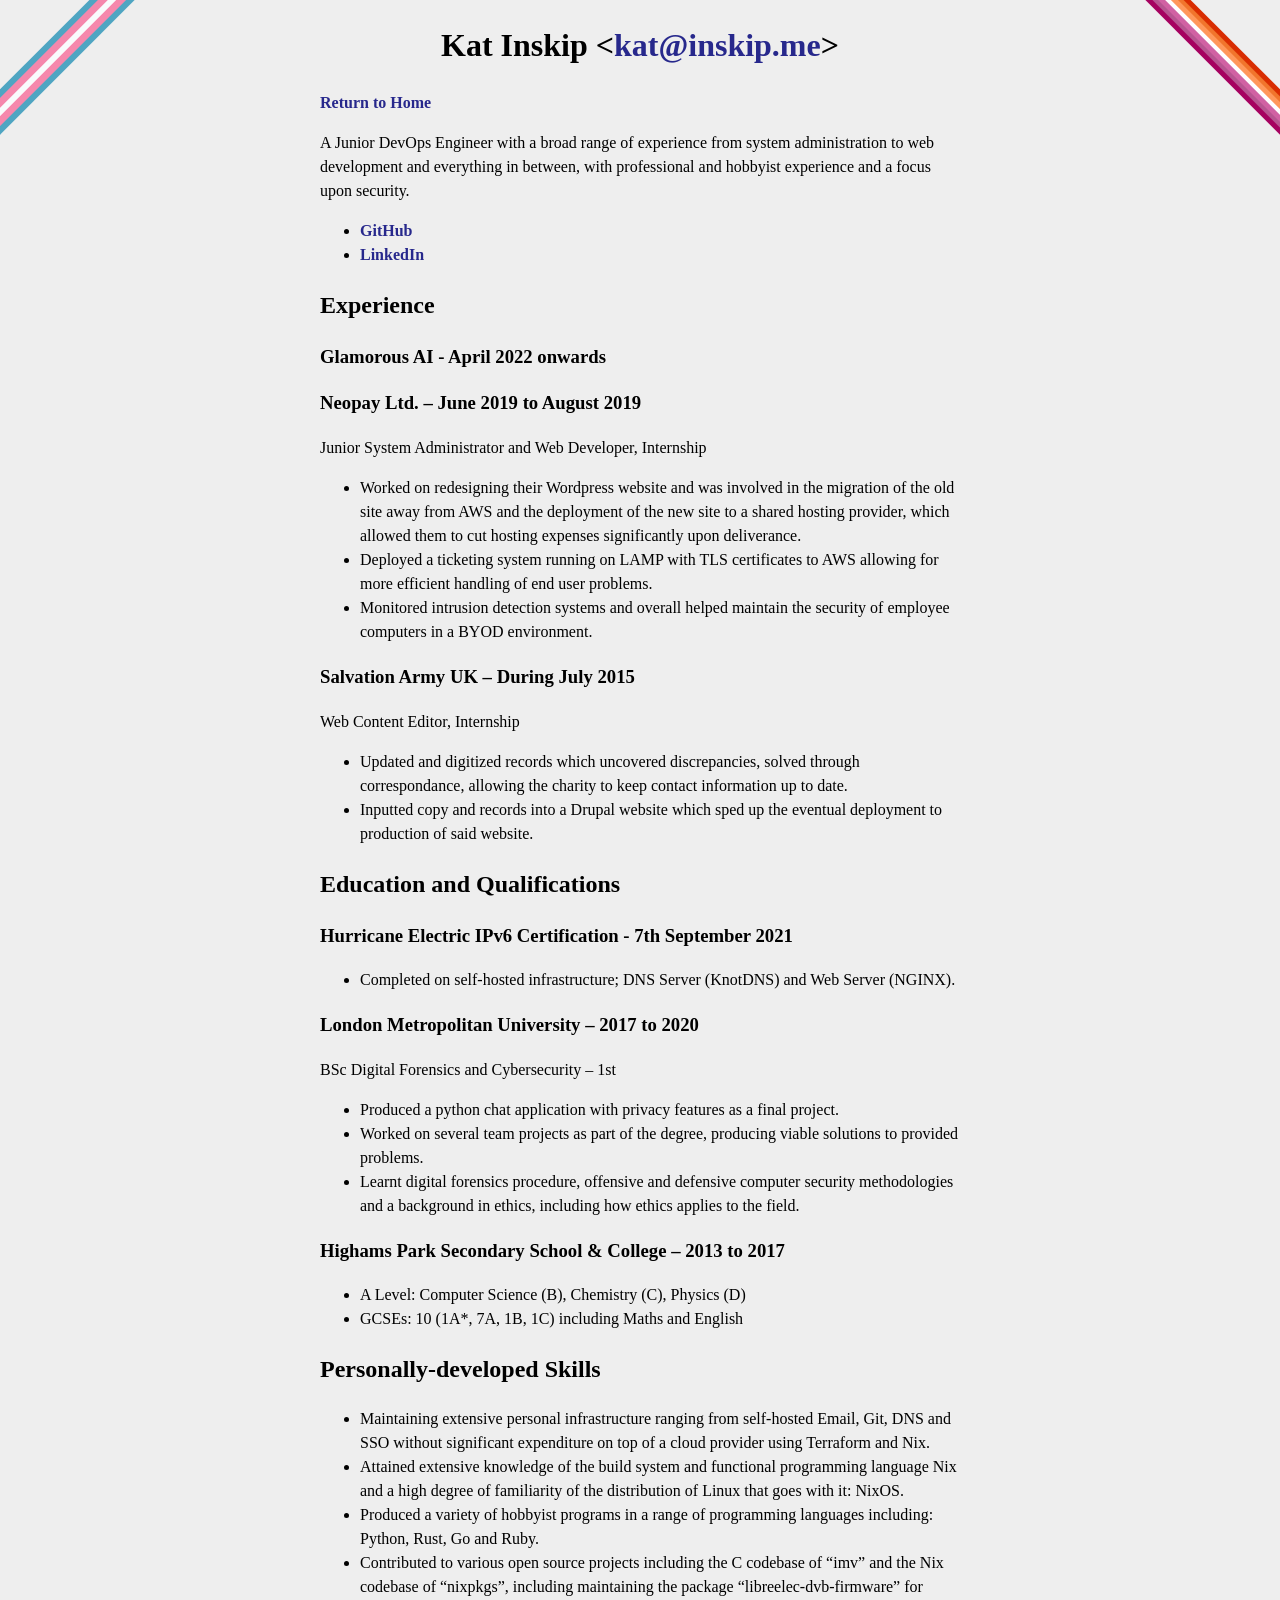
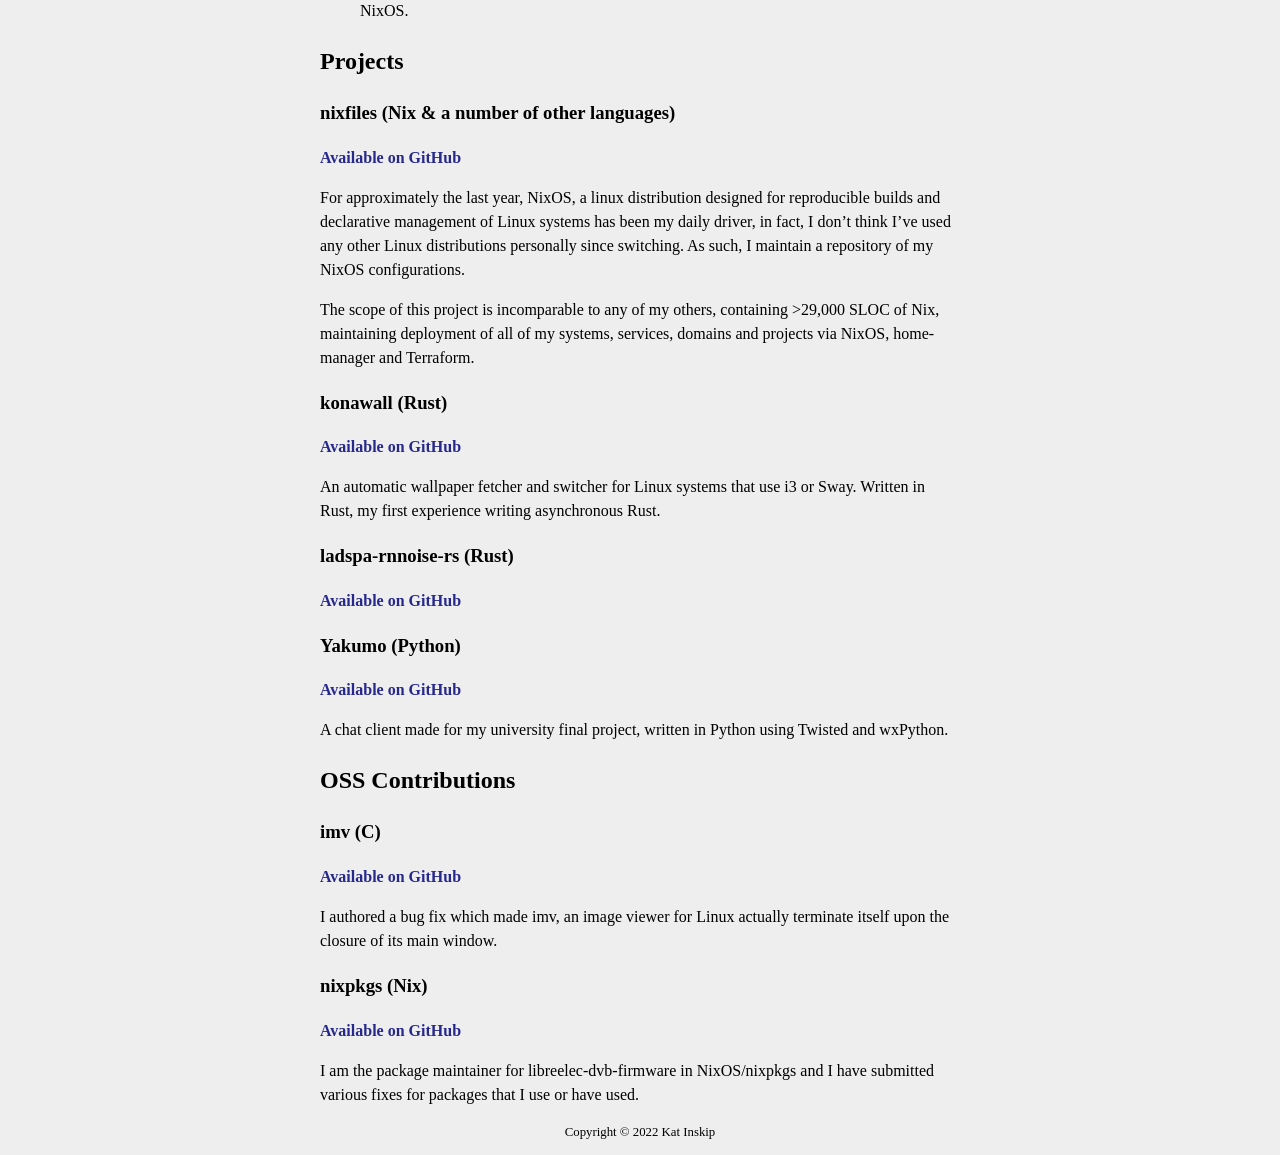
==== cv/index.html @ 779f6b40 "Initial commit" ====
<!doctype html>

<html lang="en">
	<head>
		<meta charset="utf-8">
		<meta name="viewport" content="width=device-width, initial-scale=0">
		<link rel="stylesheet" type="text/css" href="/style.css">
		<title>Kat Inskip | CV</title>
	</head>
	<body>
		<div class="trans stripey-boi boi-l"></div>
		<div class="lesbian stripey-boi boi-r"></div>
		<header>
			<h1>Kat Inskip &lt;<a href="mailto:kat@inskip.me">kat@inskip.me</a>&gt;</h1>
			<a href="/">Return to Home</a>
			</section>
		</header>
		<main>
<p>A Junior DevOps Engineer with a broad range of experience from system administration to web development and everything in between, with professional and hobbyist experience and a focus upon security.</p>
<ul>
<li><a href="https://github.com/kittywitch"><i data-feather="github"></i> GitHub</a></li>
<li><a href="https://www.linkedin.com/in/kat-inskip-7b6bbb19b/"><i data-feather="linkedin"></i> LinkedIn</a></li>
</ul>
<h2 id="experience">Experience</h2>
<h3 id="glamorous-ai--april-2022">Glamorous AI - April 2022 onwards</h3>
<h3 id="neopay-ltd--june-2019-to-august-2019">Neopay Ltd. – June 2019 to August 2019</h3>
<p>Junior System Administrator and Web Developer, Internship</p>
<ul>
<li>Worked on redesigning their Wordpress website and was involved in the migration of the old site away from AWS and the deployment of the new site to a shared hosting provider, which allowed them to cut hosting expenses significantly upon deliverance.</li>
<li>Deployed a ticketing system running on LAMP with TLS certificates to AWS allowing for more efficient handling of end user problems.</li>
<li>Monitored intrusion detection systems and overall helped maintain the security of employee computers in a BYOD environment.</li>
</ul>
<h3 id="salvation-army-uk--during-july-2015">Salvation Army UK – During July 2015</h3>
<p>Web Content Editor, Internship</p>
<ul>
<li>Updated and digitized records which uncovered discrepancies, solved through correspondance, allowing the charity to keep contact information up to date.</li>
<li>Inputted copy and records into a Drupal website which sped up the eventual deployment to production of said website.</li>
</ul>
<h2 id="education-and-qualifications">Education and Qualifications</h2>
<h3 id="hurricane-electric-ipv6-certification---7th-september-2021">Hurricane Electric IPv6 Certification - 7th September 2021</h3>
<ul>
<li>Completed on self-hosted infrastructure; DNS Server (KnotDNS) and Web
Server (NGINX).</li>
</ul>
<h3 id="london-metropolitan-university--2017-to-2020">London Metropolitan University – 2017 to 2020</h3>
<p>BSc Digital Forensics and Cybersecurity – 1st</p>
<ul>
<li>Produced a python chat application with privacy features as a final project.</li>
<li>Worked on several team projects as part of the degree, producing viable solutions to provided problems.</li>
<li>Learnt digital forensics procedure, offensive and defensive computer security methodologies and a background in ethics, including how ethics applies to the field.</li>
</ul>
<h3 id="highams-park-secondary-school--college--2013-to-2017">Highams Park Secondary School &amp; College – 2013 to 2017</h3>
<ul>
<li>A Level: Computer Science (B), Chemistry (C), Physics (D)</li>
<li>GCSEs: 10 (1A*, 7A, 1B, 1C) including Maths and English</li>
</ul>
<h2 id="personally-developed-skills">Personally-developed Skills</h2>
<ul>
<li>Maintaining extensive personal infrastructure ranging from self-hosted Email, Git, DNS and SSO without significant expenditure on top of a cloud provider using Terraform and Nix.</li>
<li>Attained extensive knowledge of the build system and functional programming language Nix and a high degree of familiarity of the distribution of Linux that goes with it: NixOS.</li>
<li>Produced a variety of hobbyist programs in a range of programming languages including: Python, Rust, Go and Ruby.</li>
<li>Contributed to various open source projects including the C codebase of “imv” and the Nix codebase of “nixpkgs”, including maintaining the package “libreelec-dvb-firmware” for NixOS.</li>
</ul>
<h2 id="projects">Projects</h2>
<h3 id="nixfiles-nix--a-number-of-other-languages">nixfiles (Nix &amp; a number of other languages)</h3>
<p><a href="https://github.com/kittywitch/nixfiles">Available on GitHub</a></p>
<p>For approximately the last year, NixOS, a linux distribution designed for reproducible builds and declarative management of Linux systems has been my daily driver, in fact, I don&rsquo;t think I&rsquo;ve used any other Linux distributions personally since switching. As such, I maintain a repository of my NixOS configurations.</p>
<p>The scope of this project is incomparable to any of my others, containing &gt;29,000 SLOC of Nix, maintaining deployment of all of my systems, services, domains and projects via NixOS, home-manager and Terraform.</p>
<h3 id="konawall-rust">konawall (Rust)</h3>
<p><a href="https://github.com/kittywitch/konawall-rs">Available on GitHub</a></p>
<p>An automatic wallpaper fetcher and switcher for Linux systems that use i3 or Sway. Written in Rust, my first experience writing asynchronous Rust.</p>
<h3 id="ladspa-rnnoise-rs-rust">ladspa-rnnoise-rs (Rust)</h3>
<p><a href="https://github.com/kittywitch/ladspa-rnnoise-rs">Available on GitHub</a></p>
<h3 id="yakumo-python">Yakumo (Python)</h3>
<p><a href="https://github.com/kittywitch/yakumo">Available on GitHub</a></p>
<p>A chat client made for my university final project, written in Python using Twisted and wxPython.</p>
<h2 id="oss-contributions">OSS Contributions</h2>
<h3 id="imv-c">imv (C)</h3>
<p><a href="https://github.com/eXeC64/imv/commit/b194997c20fb1ade3aa2828676ca85a2738a8f3e">Available on GitHub</a></p>
<p>I authored a bug fix which made imv, an image viewer for Linux actually terminate itself upon the closure of its main window.</p>
<h3 id="nixpkgs-nix">nixpkgs (Nix)</h3>
<p><a href="https://github.com/NixOS/nixpkgs/pulls?q=is%3Apr+author%3Akittywitch">Available on GitHub</a></p>
<p>I am the package maintainer for libreelec-dvb-firmware in NixOS/nixpkgs and I have submitted various fixes for packages that I use or have used.</p>
		</main>
		<footer>
			<p>Copyright © 2022 Kat Inskip</p>
		</footer>
	</body>
</html>
---- style.css ----
* {
	* box-sizing: border-box;
}

:root {
	--trans-blue: #4fa5c2;
	--trans-pink: #f587ac;
	--trans-white: #f9fbfc;
	--lesbian-darkorange: #d82c01;
	--lesbian-paleorange: #f1752c;
	--lesbian-liteorange: #ff985b;
	--lesbian-center: #ffffff;
	--lesbian-litemagenta: #d162a3;
	--lesbian-palemagenta: #b75591;
	--lesbian-darkmagenta: #a60260;
}

.trans {
	background-image: linear-gradient(
	var(--trans-blue) 0%,
	var(--trans-blue) 20%,
	var(--trans-pink) 20%,
	var(--trans-pink) 40%,
	var(--trans-white) 40%,
	var(--trans-white) 60%,
	var(--trans-pink) 60%,
	var(--trans-pink) 80%,
	var(--trans-blue) 80%,
	var(--trans-blue) 100%
	);
}

.lesbian {
	background-image: linear-gradient(
	var(--lesbian-darkorange) 0%,
	var(--lesbian-darkorange) 14.28%,
	var(--lesbian-paleorange) 14.28%,
	var(--lesbian-paleorange) 28.58%,
	var(--lesbian-liteorange) 28.58%,
	var(--lesbian-liteorange) 42.87%,
	var(--lesbian-center) 42.87%,
	var(--lesbian-center) 57.16%,
	var(--lesbian-litemagenta) 57.16%,
	var(--lesbian-litemagenta) 71.45%,
	var(--lesbian-palemagenta) 71.45%,
	var(--lesbian-palemagenta) 85.74%,
	var(--lesbian-darkmagenta) 85.74%,
	var(--lesbian-darkmagenta) 100%
	);
}


html {
	font-size: 100%;
	line-height: 1.5;
	background: #eee;
}

body {
	max-width: 768px;
	width: 50%;
	margin: 0 auto;
}

div.stripey-boi {
	position: fixed;
	display: block;
	top: 0;
	height: 2em;
	width: 30%;
}

div.boi-l {
	transform: rotate(315deg);
	left: -6em;
}

div.boi-r {
	transform: rotate(45deg);
	right: -6em;
}

header h1, header h2 {
	text-align: center;
}

code {
	background: #ddd;
	border-radius: .5em;
	padding: .25em .5em
}

footer {
	text-align: center;
	font-size: 80%
}

a, a:link {
	text-decoration: none;
	color: #27288c;
	font-weight: 600;
}

a:hover {
	border-bottom: 2px solid #27288c;
}

article.image {
	border: 2px solid #b4b5ea;
	background: #b4b5ea;
}

article.image h3 {
	text-align: center;
	padding: 0;
	margin: 0;
}

article.image img {
	max-width: 100%;
}

@media (prefers-color-scheme: dark) {
	html {
		background: #111;
		color: #fff;
	}
	code {
		background: #333;
	}
	a, a:link {
		color: #b4b5ea;
	}
	a:hover {
		border-bottom: 2px solid #b4b5ea;
	}
	article.image {
		border: 2px solid #27288c;
		background: #27288c;
	}
}
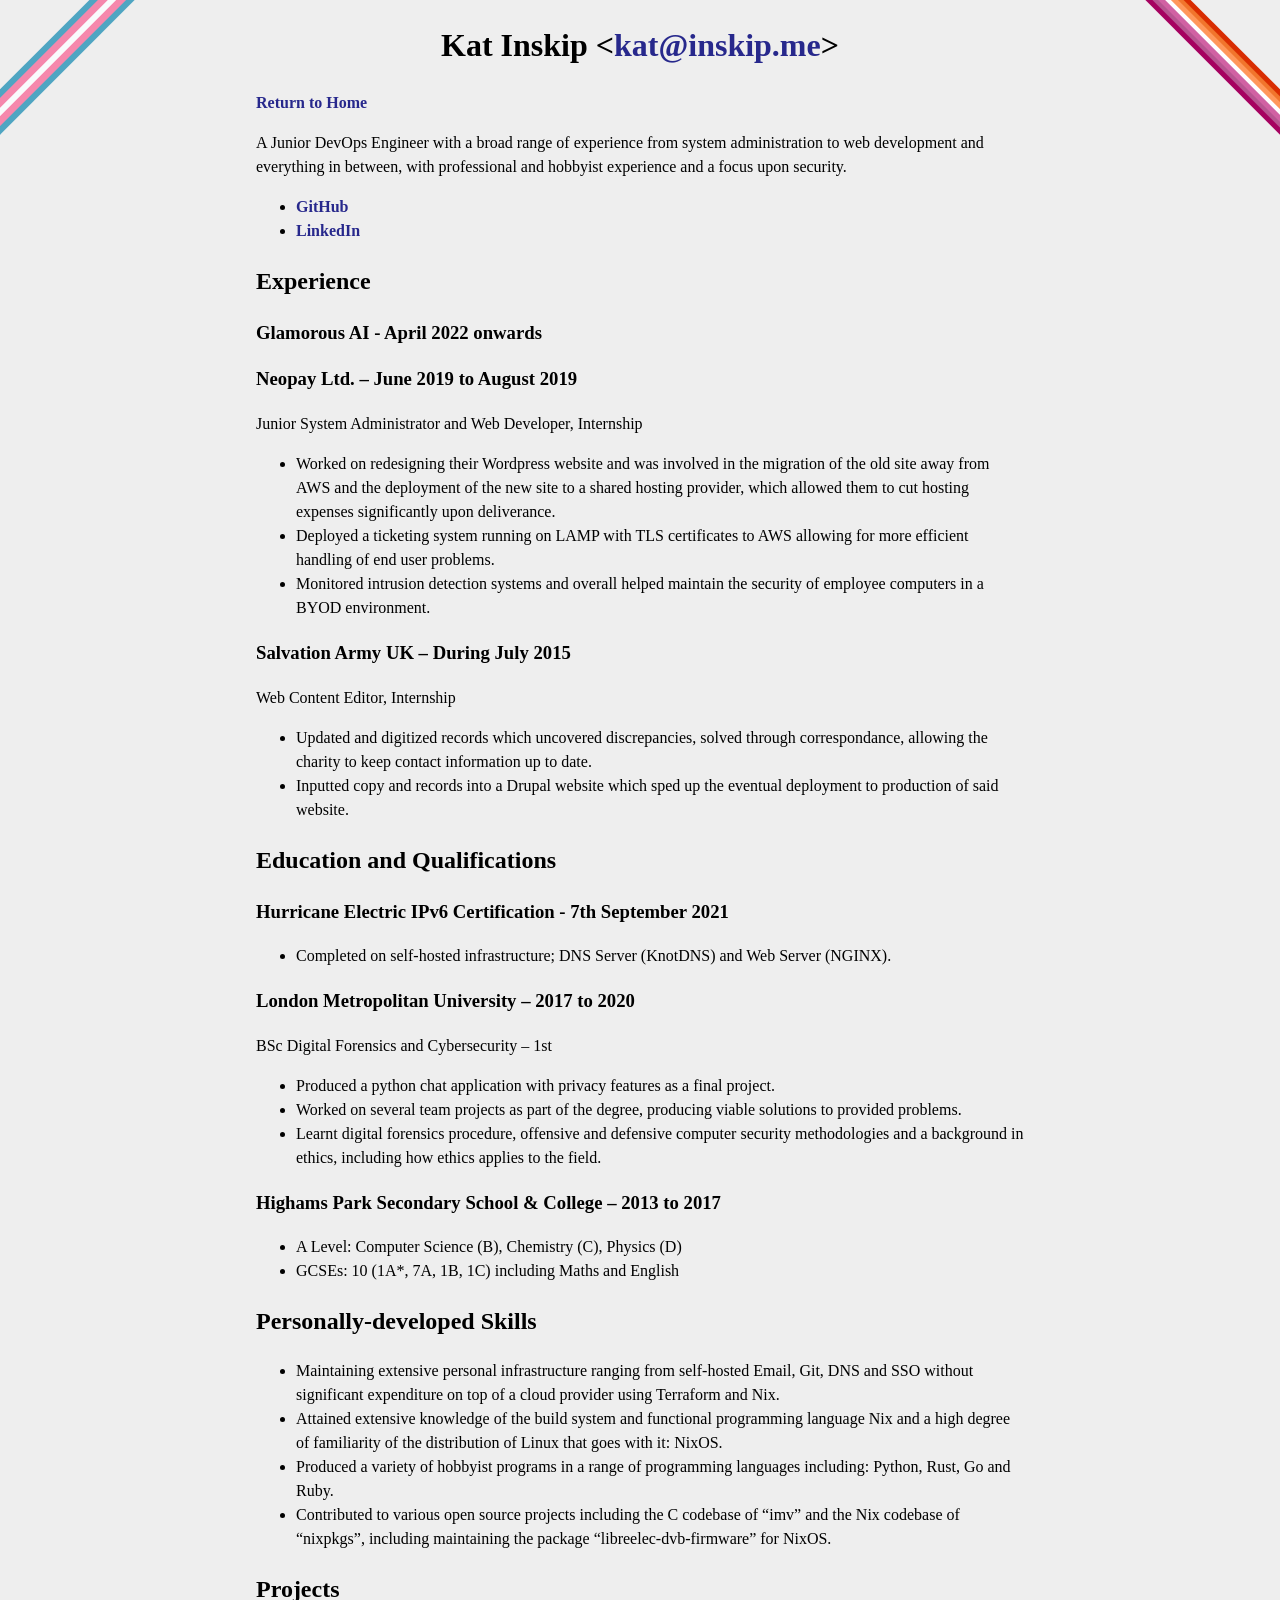
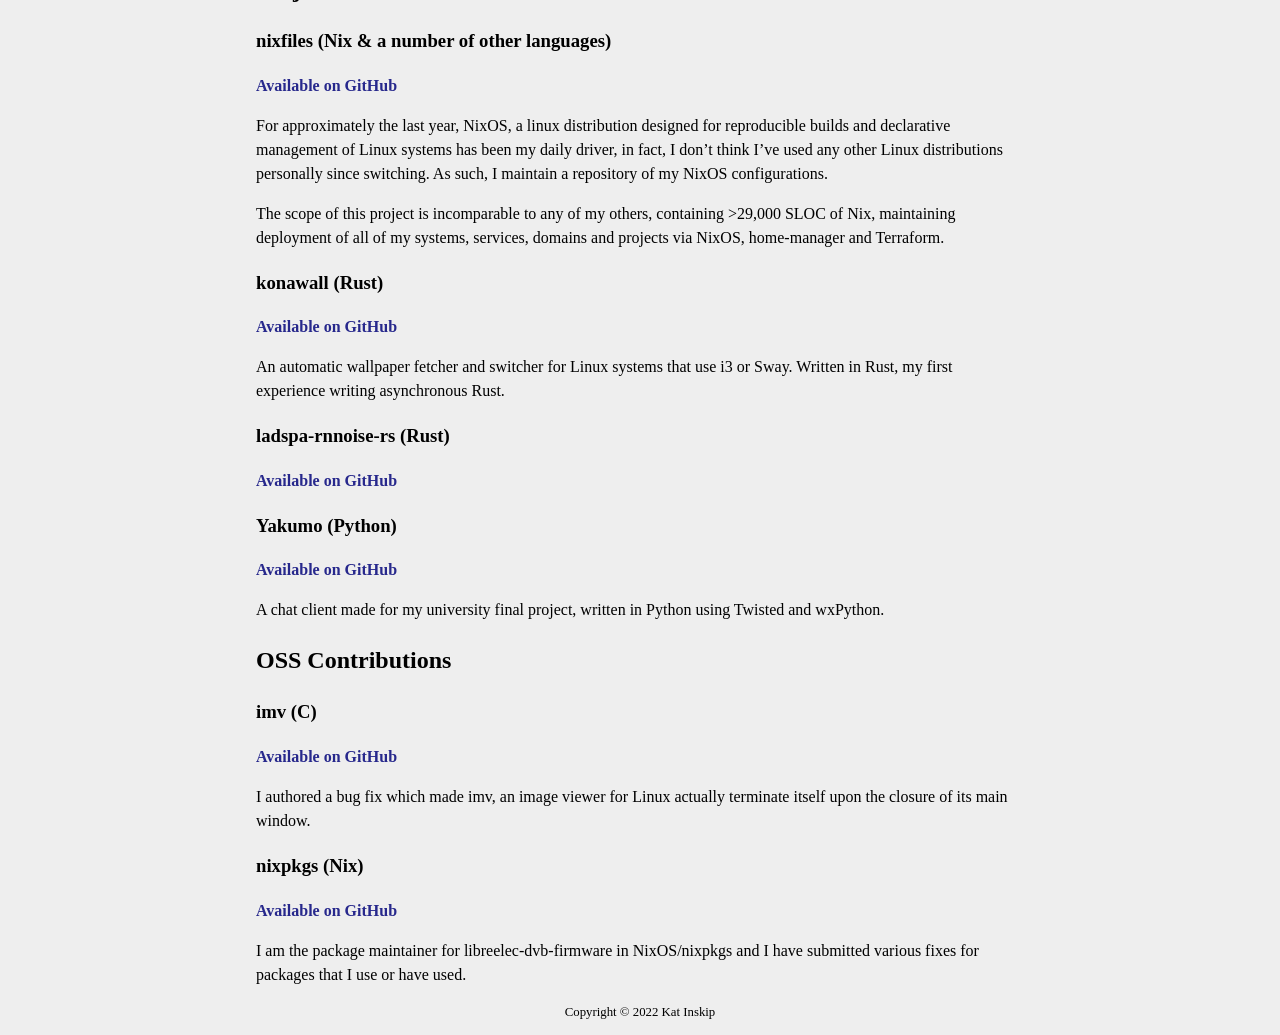
==== commit 696e2823: "Mobile view fixes" ====
--- a/cv/index.html
+++ b/cv/index.html
@@ -3,7 +3,7 @@
 <html lang="en">
 	<head>
 		<meta charset="utf-8">
-		<meta name="viewport" content="width=device-width, initial-scale=0">
+		<meta name="viewport" content="width=100%, initial-scale=1">
 		<link rel="stylesheet" type="text/css" href="/style.css">
 		<title>Kat Inskip | CV</title>
 	</head>
--- a/style.css
+++ b/style.css
@@ -57,7 +57,7 @@
 }
 
 body {
-	max-width: 768px;
+	min-width: 768px;
 	width: 50%;
 	margin: 0 auto;
 }
@@ -68,6 +68,7 @@
 	top: 0;
 	height: 2em;
 	width: 30%;
+	z-index: -999;
 }
 
 div.boi-l {
@@ -120,6 +121,14 @@
 	max-width: 100%;
 }
 
+@media screen and (max-width: 767px) {
+	body {
+		width: 100% !important;
+		padding: 1em;
+		margin: 0em;
+	}
+}
+
 @media (prefers-color-scheme: dark) {
 	html {
 		background: #111;
